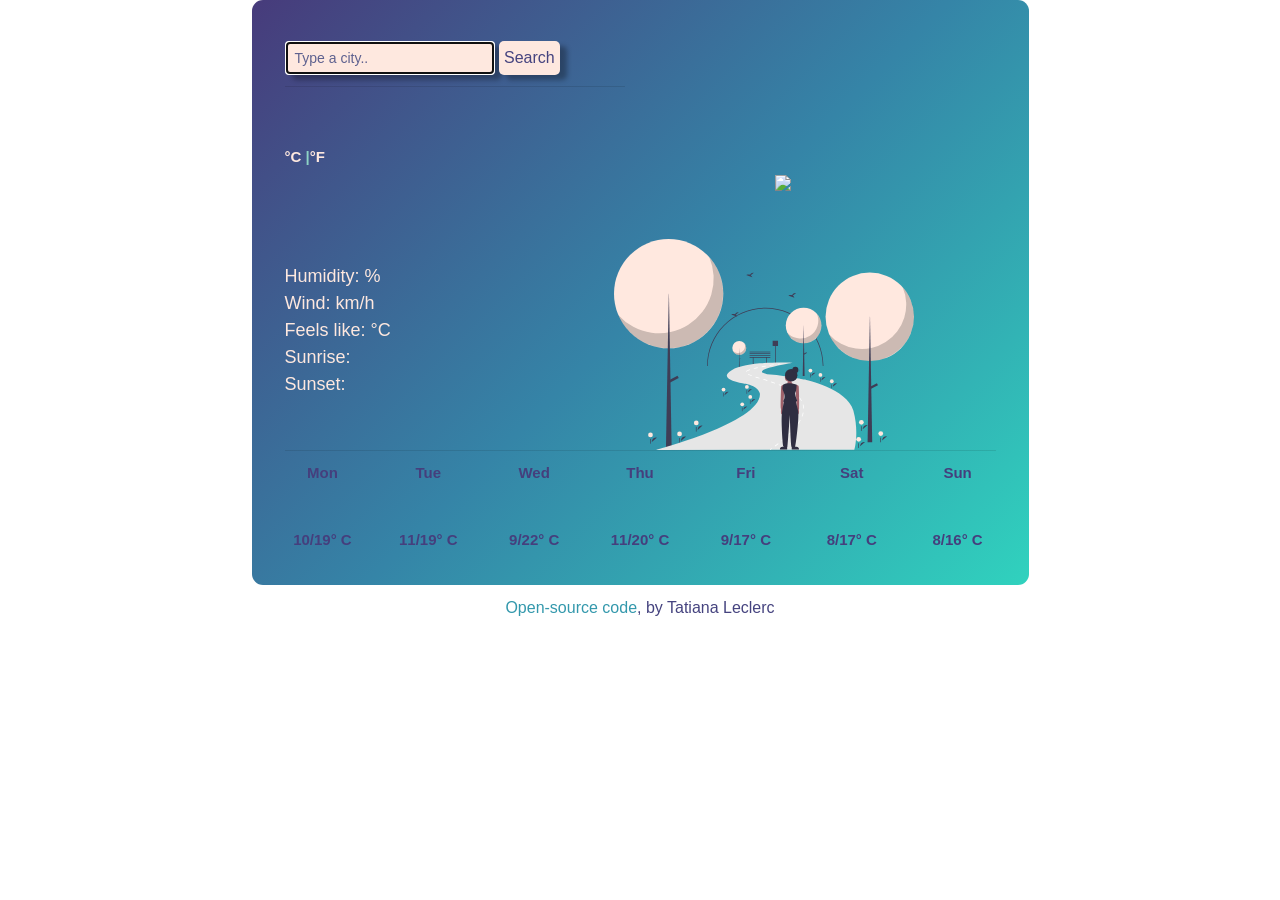
==== index.html @ fc7f9c83 "JS: added functions convert units" ====
<!DOCTYPE html>
<html lang="en">
  <head>
    <meta charset="UTF-8" />
    <meta name="viewport" content="width=device-width, initial-scale=1.0" />
    <link
      rel="stylesheet"
      href="https://stackpath.bootstrapcdn.com/bootstrap/4.5.0/css/bootstrap.min.css"
      integrity="sha384-9aIt2nRpC12Uk9gS9baDl411NQApFmC26EwAOH8WgZl5MYYxFfc+NcPb1dKGj7Sk"
      crossorigin="anonymous"
    />
    <script
      src="https://kit.fontawesome.com/8995d23b9c.js"
      crossorigin="anonymous"
    ></script>
    <link rel="stylesheet" href="src/style.css" />
    <script src="https://unpkg.com/axios/dist/axios.min.js"></script>
    <title>Chill Weather App</title>
  </head>
  <body>
    <div class="weatherAppWrapper">
      <div class="container">
        <form id="search-form" class="searchF">
          <input
            type="search"
            placeholder="Type a city.."
            autofocus="off"
            class="BarStyle"
            id="searchBar"
          />
          <input
            type="submit"
            value="Search"
            autofocus="off"
            class="BarStyle"
            id="submitCity"
          />
          <a href="#" class="iconLocation" id="currentLocation"
            ><i class="fas fa-map-marker-alt"></i
          ></a>
        </form>

        <div class="row">
          <div class="col-6">
            <h1 id="currentCity"></h1>
            <div class="date" id="currentDate"></div>
            <hr />
            <div class="temperature">
              <span id="currentTemp" class="temp"></span>
              <small class="unit"
                ><a href="#" id="celsius" class="active"> °C </a> |<a
                  href="#"
                  id="fahr"
                  >°F</a
                ></small
              >
              <div class="weatherDescription" id="description"></div>
            </div>
          </div>
          <div class="col-6">
            <img src="#" id="iconW" />
          </div>
        </div>
        <div class="row">
          <div class="col-4">
            <div id="currentDate" class="day"></div>
            <br />
            <div class="info">
              <span class="precipitation"> Humidity: </span
              ><span id="currentHumidity"></span>%
              <br />
              <span class="wind">Wind: </span><span id="currentWind"></span>km/h
              <br />
              <span class="feeling"> Feels like: </span
              ><span id="currentFeeling"></span> °C
              <br />
              <span class="sunrise">Sunrise: </span
              ><span id="sunriseTime"></span>
              <br />
              <span class="sunset">Sunset: </span><span id="sunsetTime"></span>
            </div>
          </div>
          <div class="col-8">
            <img
              src="img/undraw_through_the_park_lxnl2.svg"
              alt="Image park"
              width="300px"
              class="imgPark"
            />
          </div>
        </div>
        <hr />
        <div class="week">
          <div class="row">
            <div class="col">
              <div class="monday">
                Mon
              </div>
              <br />
              <div class="iM">
                <i class="fas fa-cloud"></i>
              </div>
              <br />
              10/19° C
            </div>
            <div class="col">
              <div class="tuesday">
                Tue
              </div>
              <br />
              <div class="iT">
                <i class="fas fa-cloud"></i>
              </div>
              <br />
              11/19° C
            </div>
            <div class="col">
              <div class="wednesday">
                Wed
              </div>
              <br />
              <div class="iW">
                <i class="fas fa-cloud-sun"></i>
              </div>
              <br />
              9/22° C
            </div>
            <div class="col">
              <div class="thursday">
                Thu
              </div>
              <br />
              <div class="iTh">
                <i class="fas fa-sun"></i>
              </div>
              <br />
              11/20° C
            </div>
            <div class="col">
              <div class="friday">
                Fri
              </div>
              <br />
              <div class="iF">
                <i class="fas fa-cloud-showers-heavy"></i>
              </div>
              <br />
              9/17° C
            </div>
            <div class="col">
              <div class="saturday">
                Sat
              </div>
              <br />
              <div class="iSa">
                <i class="fas fa-cloud-showers-heavy"></i>
              </div>
              <br />
              8/17° C
            </div>
            <div class="col">
              <div class="sunday">
                Sun
              </div>
              <br />
              <div class="iSu">
                <i class="fas fa-cloud-sun-rain"></i>
              </div>
              <br />
              8/16° C
            </div>
          </div>
        </div>
      </div>
      <div class="openSource">
        <a
          href="https://github.com/Aiia22/Final-Project-chillWeatherApp"
          target="_blank"
        >
          Open-source code</a
        ><span>, by Tatiana Leclerc</span>
      </div>
    </div>
  </body>
  <script src="src/app.js"></script>
</html>
---- src/style.css ----
.weatherAppWrapper {
  display: block;
  margin: 0 auto;
  max-width: 777px;
}

.container {
  background-image: linear-gradient(
    -225deg,
    #473b7b 0%,
    #3584a7 51%,
    #30d2be 100%
  );
  border-radius: 11px;
  padding: 33px;
  color: #fee8df;
}

.BarStyle {
  background-color: #fee8df;
  border-radius: 5px;
  box-shadow: 7px 5px 5px rgba(0, 0, 0, 0.3);
  border-style: none;
  color: #45437f;
  text-align: left;
  padding: 5px;
  cursor: pointer;
  transition: 150ms ease-in-out;
}
.iconLocation {
  font-size: 28px;
  position: relative;
  top: 4px;
  left: 11px;
  cursor: pointer;
  transition: 150ms ease-in-out;
}

::placeholder {
  font-size: 14px;
  color: #5e618f;
  padding-left: 5px;
}
#submitCity:hover {
  background-color: #32bfb9;
  color: #fee8df;
}
.iconLocation:hover {
  color: #32bfb9;
}

h1 {
  margin-top: 11px;
  font-size: 50px;
}

#iconW {
  display: block;
  margin: 0 auto;
  margin-top: 100px;
  width: 100px;
}
.temperature {
  position: relative;
  margin-top: 32px;
  color: #99ddcf;
}
.temperature .temp {
  font-size: 80px;
}
.temperature .weatherDescription {
  font-size: 33px;
}
.weatherDescription::first-letter {
  text-transform: capitalize;
}
.unit {
  color: #8dd3c5;
  font-size: 15px;
  position: relative;
  top: -44px;
  font-weight: bolder;
}
a {
  color: #fee8df;
  text-decoration: none;
  cursor: pointer;
}
a:hover {
  color: #31cebd;
  text-decoration: none;
}
a:focus {
  color: #19cfbd;
}
.weatherDescription {
  font-size: 22px;
  color: #99ddcf;
}

.info {
  font-size: 18px;
}
.imgPark {
  display: block;
  margin: 0 auto;
}
hr {
  margin: 0;
}
.week {
  padding-top: 11px;
  text-align: center;
  color: #453f7d;
  font-size: 15px;
  font-weight: 600;
}
.week i {
  font-size: 33px;
  color: #fee8df;
}
.openSource {
  text-align: center;
  padding: 11px;
  color: #45437f;
}
.openSource a {
  color: #3398ac;
  cursor: pointer;
}
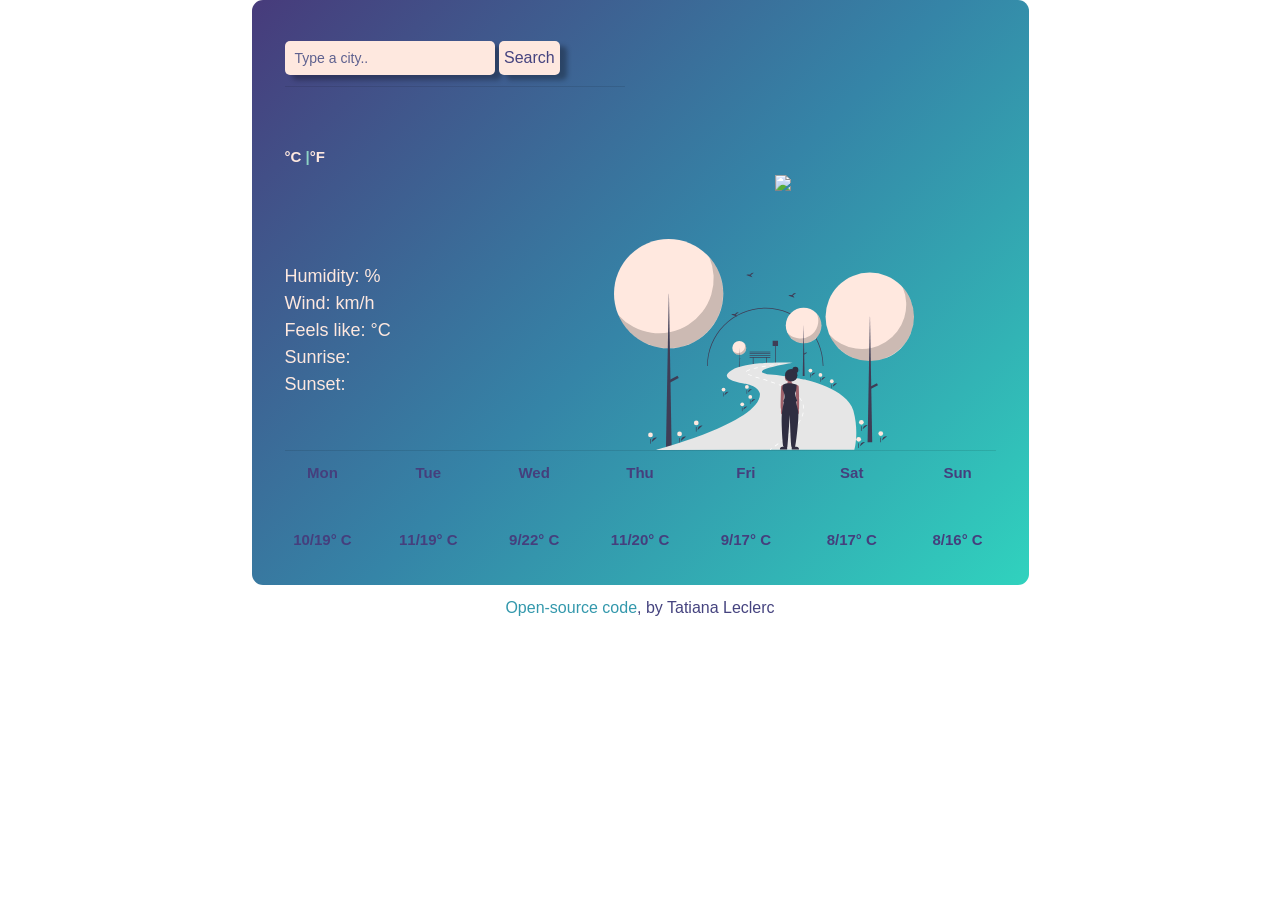
==== commit 9ac2802b: "HTML//search engine: delete autofocus, autocomplete off" ====
--- a/index.html
+++ b/index.html
@@ -24,14 +24,13 @@
           <input
             type="search"
             placeholder="Type a city.."
-            autofocus="off"
+            autocomplete="off"
             class="BarStyle"
             id="searchBar"
           />
           <input
             type="submit"
             value="Search"
-            autofocus="off"
             class="BarStyle"
             id="submitCity"
           />
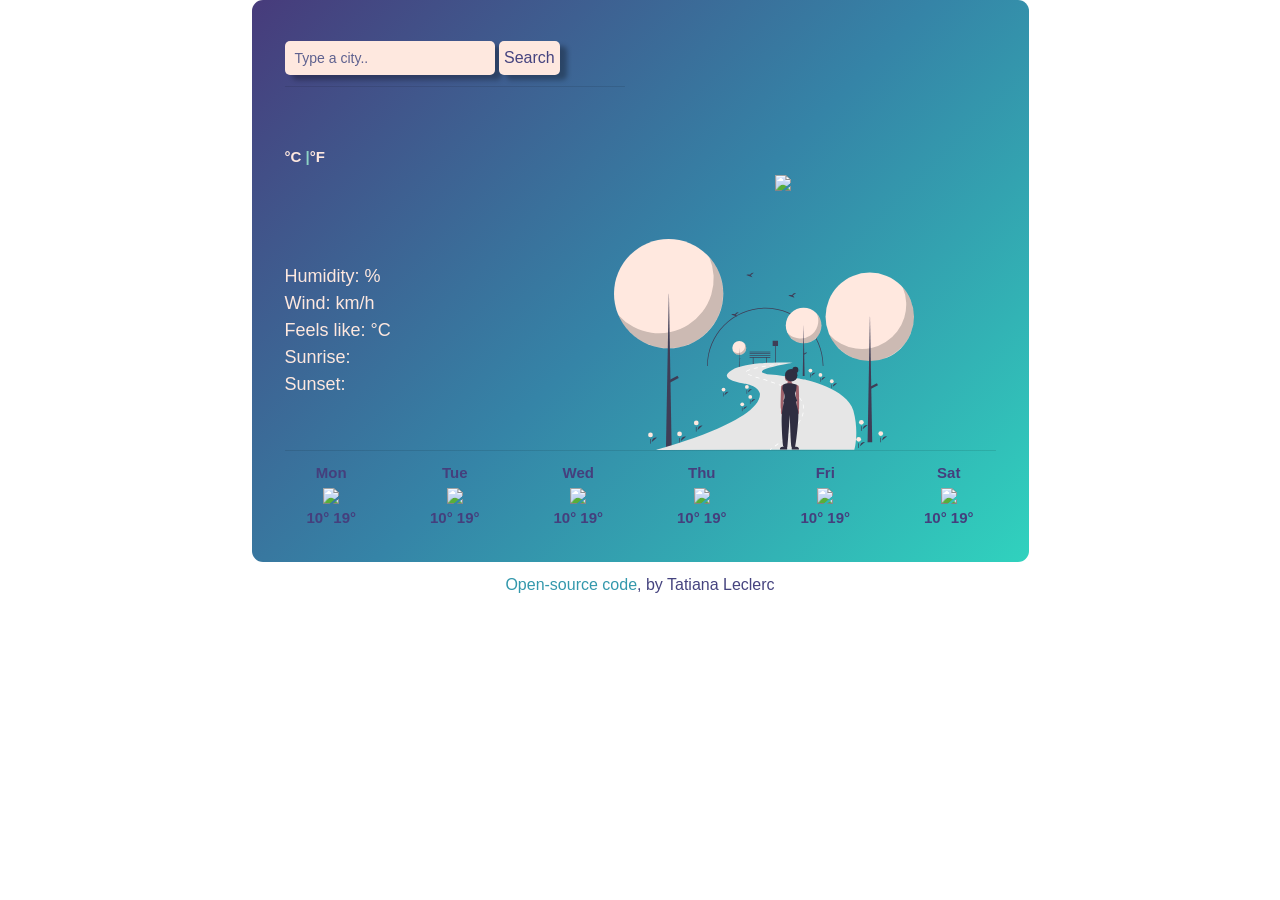
==== commit 2fa051cb: "HTML: reorganized forecast section" ====
--- a/index.html
+++ b/index.html
@@ -91,82 +91,47 @@
         <hr />
         <div class="week">
           <div class="row">
-            <div class="col">
-              <div class="monday">
+            <div class="col-2">
+              <div class="day1" id="dayOne">
                 Mon
               </div>
-              <br />
-              <div class="iM">
-                <i class="fas fa-cloud"></i>
-              </div>
-              <br />
-              10/19° C
+              <img src="#" id="iconWF" />
+              <div class="forecastTemperature"><strong>10°</strong> 19°</div>
             </div>
-            <div class="col">
-              <div class="tuesday">
+            <div class="col-2">
+              <div class="day2" id="dayTwo">
                 Tue
               </div>
-              <br />
-              <div class="iT">
-                <i class="fas fa-cloud"></i>
-              </div>
-              <br />
-              11/19° C
+              <img src="#" id="iconWF" />
+              <div class="forecastTemperature"><strong>10°</strong> 19°</div>
             </div>
-            <div class="col">
-              <div class="wednesday">
+            <div class="col-2">
+              <div class="day3" id="dayThree">
                 Wed
               </div>
-              <br />
-              <div class="iW">
-                <i class="fas fa-cloud-sun"></i>
-              </div>
-              <br />
-              9/22° C
+              <img src="#" id="iconWF" />
+              <div class="forecastTemperature"><strong>10°</strong> 19°</div>
             </div>
-            <div class="col">
-              <div class="thursday">
+            <div class="col-2">
+              <div class="day4" id="dayFour">
                 Thu
               </div>
-              <br />
-              <div class="iTh">
-                <i class="fas fa-sun"></i>
-              </div>
-              <br />
-              11/20° C
+              <img src="#" id="iconWF" />
+              <div class="forecastTemperature"><strong>10°</strong> 19°</div>
             </div>
-            <div class="col">
-              <div class="friday">
+            <div class="col-2">
+              <div class="day5" id="dayFive">
                 Fri
               </div>
-              <br />
-              <div class="iF">
-                <i class="fas fa-cloud-showers-heavy"></i>
-              </div>
-              <br />
-              9/17° C
+              <img src="#" id="iconWF" />
+              <div class="forecastTemperature"><strong>10°</strong> 19°</div>
             </div>
-            <div class="col">
-              <div class="saturday">
+            <div class="col-2">
+              <div class="day6" id="daySix">
                 Sat
               </div>
-              <br />
-              <div class="iSa">
-                <i class="fas fa-cloud-showers-heavy"></i>
-              </div>
-              <br />
-              8/17° C
-            </div>
-            <div class="col">
-              <div class="sunday">
-                Sun
-              </div>
-              <br />
-              <div class="iSu">
-                <i class="fas fa-cloud-sun-rain"></i>
-              </div>
-              <br />
-              8/16° C
+              <img src="#" id="iconWF" />
+              <div class="forecastTemperature"><strong>10°</strong> 19°</div>
             </div>
           </div>
         </div>
--- a/src/style.css
+++ b/src/style.css
@@ -115,10 +115,6 @@
   font-size: 15px;
   font-weight: 600;
 }
-.week i {
-  font-size: 33px;
-  color: #fee8df;
-}
 .openSource {
   text-align: center;
   padding: 11px;
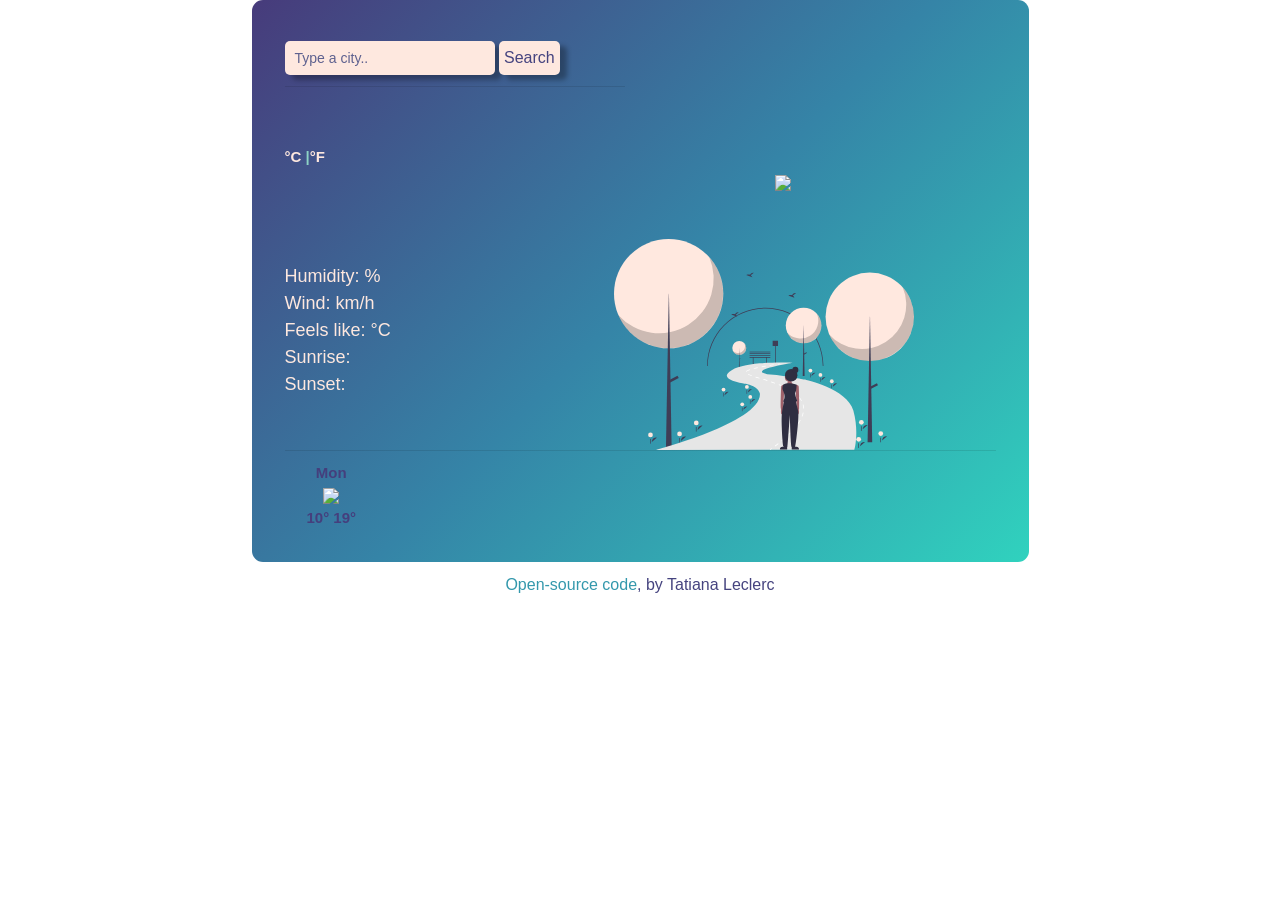
==== commit d83690a7: "HTML:modifications for the forecast/JS: added functions to get forecast" ====
--- a/index.html
+++ b/index.html
@@ -89,46 +89,11 @@
           </div>
         </div>
         <hr />
-        <div class="week">
+        <div class="week" id="weekForecast">
           <div class="row">
             <div class="col-2">
               <div class="day1" id="dayOne">
                 Mon
-              </div>
-              <img src="#" id="iconWF" />
-              <div class="forecastTemperature"><strong>10°</strong> 19°</div>
-            </div>
-            <div class="col-2">
-              <div class="day2" id="dayTwo">
-                Tue
-              </div>
-              <img src="#" id="iconWF" />
-              <div class="forecastTemperature"><strong>10°</strong> 19°</div>
-            </div>
-            <div class="col-2">
-              <div class="day3" id="dayThree">
-                Wed
-              </div>
-              <img src="#" id="iconWF" />
-              <div class="forecastTemperature"><strong>10°</strong> 19°</div>
-            </div>
-            <div class="col-2">
-              <div class="day4" id="dayFour">
-                Thu
-              </div>
-              <img src="#" id="iconWF" />
-              <div class="forecastTemperature"><strong>10°</strong> 19°</div>
-            </div>
-            <div class="col-2">
-              <div class="day5" id="dayFive">
-                Fri
-              </div>
-              <img src="#" id="iconWF" />
-              <div class="forecastTemperature"><strong>10°</strong> 19°</div>
-            </div>
-            <div class="col-2">
-              <div class="day6" id="daySix">
-                Sat
               </div>
               <img src="#" id="iconWF" />
               <div class="forecastTemperature"><strong>10°</strong> 19°</div>
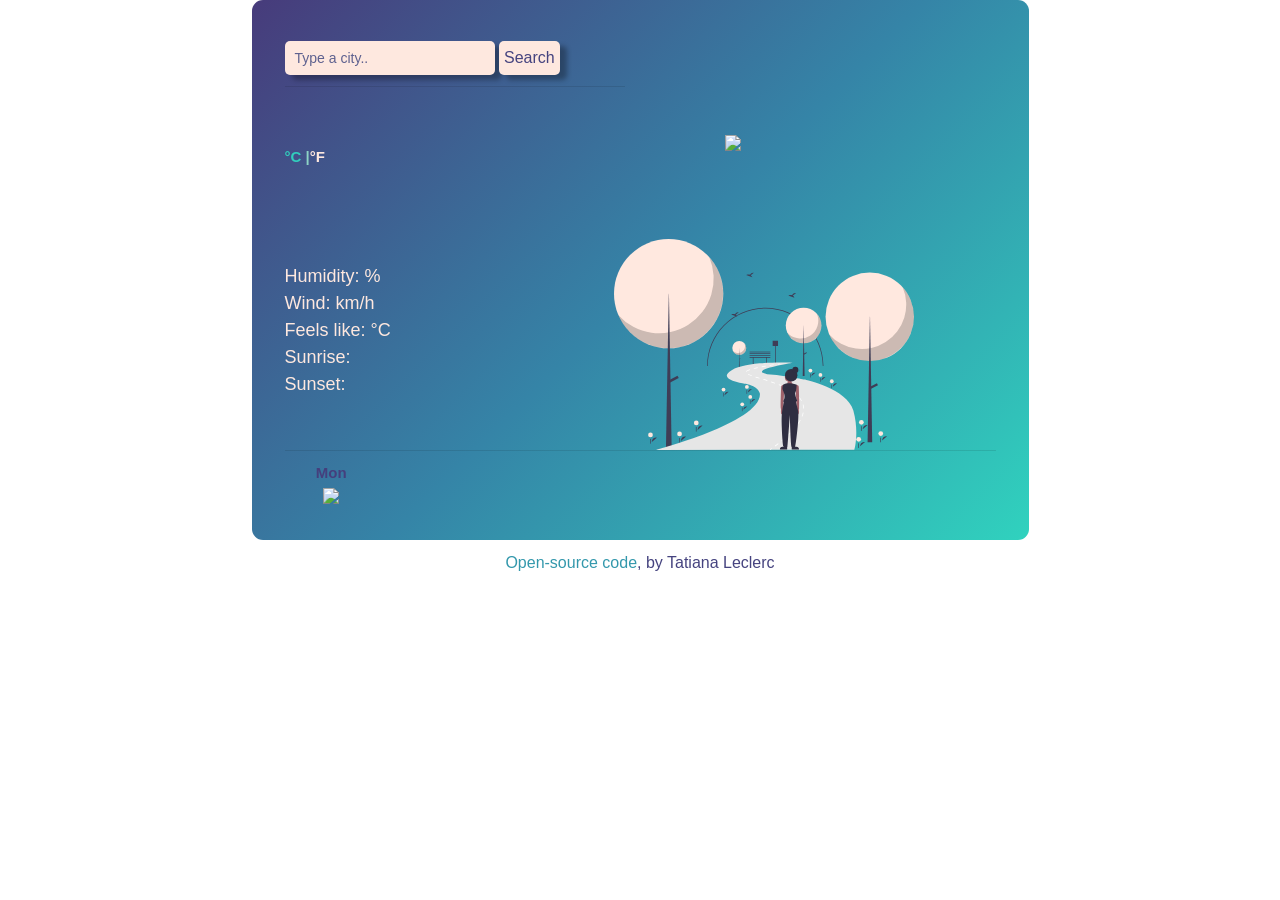
==== commit 0d1a41ff: "CSS: styled active unit// cleaned code" ====
--- a/index.html
+++ b/index.html
@@ -89,14 +89,14 @@
           </div>
         </div>
         <hr />
-        <div class="week" id="weekForecast">
-          <div class="row">
+        <div class="week" id="week">
+          <div class="row weather-forecast" id="weekForecast">
             <div class="col-2">
               <div class="day1" id="dayOne">
                 Mon
               </div>
               <img src="#" id="iconWF" />
-              <div class="forecastTemperature"><strong>10°</strong> 19°</div>
+              <div class="forecastTemperature"><strong></strong></div>
             </div>
           </div>
         </div>
--- a/src/style.css
+++ b/src/style.css
@@ -57,8 +57,9 @@
 #iconW {
   display: block;
   margin: 0 auto;
-  margin-top: 100px;
-  width: 100px;
+  margin-top: 60px;
+
+  width: 200px;
 }
 .temperature {
   position: relative;
@@ -86,6 +87,12 @@
   text-decoration: none;
   cursor: pointer;
 }
+a.active {
+  color: #31cebd;
+  text-decoration: none;
+  cursor: pointer;
+}
+
 a:hover {
   color: #31cebd;
   text-decoration: none;
@@ -113,7 +120,10 @@
   text-align: center;
   color: #453f7d;
   font-size: 15px;
-  font-weight: 600;
+  font-weight: bolder;
+}
+.iWF {
+  width: 44px;
 }
 .openSource {
   text-align: center;
@@ -124,3 +134,166 @@
   color: #3398ac;
   cursor: pointer;
 }
+
+@media (max-width: 760px) {
+  /* put all rules for less than or equal to 960 pixels here */
+  #iconW {
+    width: 150px;
+  }
+  .imgPark {
+    max-width: 211px;
+  }
+
+  .info {
+    font-size: 13px;
+  }
+  .week {
+    font-size: 11px;
+  }
+}
+
+@media (max-width: 485px) {
+  /*  all rules for less than or equal to 960 pixels here */
+
+  .weatherAppWrapper {
+    max-width: none;
+    background-image: linear-gradient(
+      -225deg,
+      #473b7b 0%,
+      #3584a7 51%,
+      #30d2be 100%
+    );
+  }
+  .container {
+    border-radius: none;
+  }
+  #iconW {
+    width: 150px;
+  }
+  .imgPark {
+    max-width: 211px;
+  }
+
+  .info {
+    font-size: 9px;
+  }
+  .week {
+    font-size: 7px;
+  }
+  .iWF {
+    max-width: 25px;
+  }
+  .openSource {
+    text-align: center;
+    padding: 0px;
+    padding-top: 5px;
+    margin: 0;
+    color: #45437f;
+  }
+  .openSource a {
+    color: #fee8df;
+    cursor: pointer;
+  }
+}
+@media (max-width: 395px) {
+  /*  all rules for less than or equal to 960 pixels here */
+
+  .weatherAppWrapper {
+    max-width: none;
+    background-image: linear-gradient(
+      -225deg,
+      #473b7b 0%,
+      #3584a7 51%,
+      #30d2be 100%
+    );
+  }
+  .container {
+    border-radius: none;
+  }
+  #iconW {
+    width: 125px;
+  }
+  #currentTemp {
+    font-size: 70px;
+  }
+
+  .imgPark {
+    max-width: 190px;
+  }
+
+  .info {
+    font-size: 9px;
+  }
+  .week {
+    font-size: 5px;
+  }
+  .iWF {
+    max-width: 25px;
+  }
+  .openSource {
+    text-align: center;
+    padding: 0px;
+    padding-top: 5px;
+    margin: 0;
+    color: #45437f;
+  }
+  .openSource a {
+    color: #fee8df;
+    cursor: pointer;
+  }
+}
+@media (max-width: 350px) {
+  /*  all rules for less than or equal to 960 pixels here */
+
+  .weatherAppWrapper {
+    max-width: none;
+    background-image: linear-gradient(
+      -225deg,
+      #473b7b 0%,
+      #3584a7 51%,
+      #30d2be 100%
+    );
+  }
+  .container {
+    border-radius: none;
+  }
+  .searchF {
+    padding: 5px;
+    font-size: 11px;
+  }
+  #iconW {
+    width: 110px;
+  }
+  #currentTemp {
+    font-size: 50px;
+    position: relative;
+    top: -10px;
+  }
+
+  .imgPark {
+    max-width: 170px;
+  }
+
+  .info {
+    font-size: 8px;
+  }
+  .week {
+    font-size: 3px;
+  }
+  .iWF {
+    max-width: 20px;
+  }
+  .openSource {
+    text-align: center;
+    padding: 0px;
+    padding-top: 5px;
+    margin-bottom: 0;
+    color: #45437f;
+  }
+  .openSource a {
+    color: #fee8df;
+    cursor: pointer;
+  }
+}
+
+/* down to 318px */
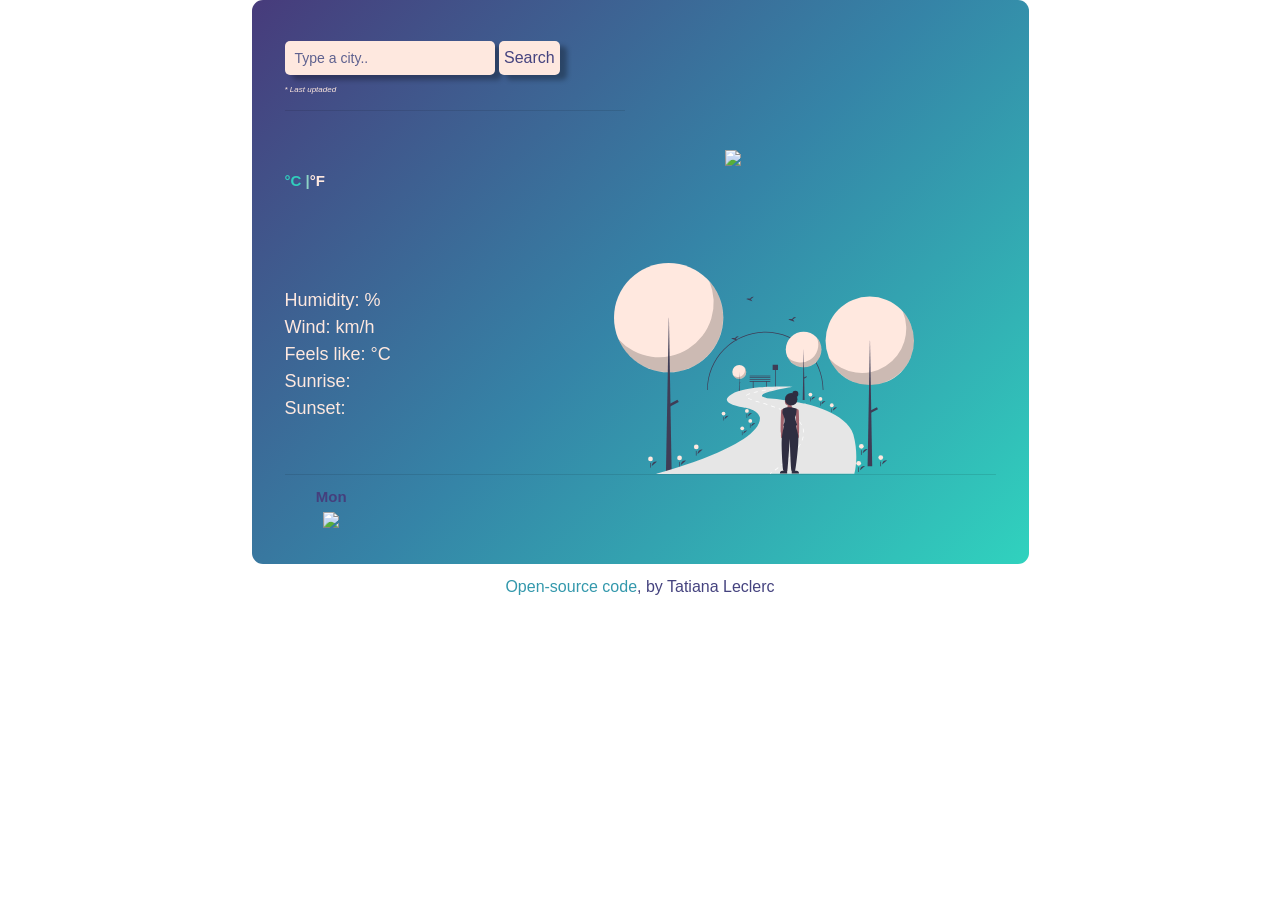
==== commit 0c977421: "HTML/CSS :changed page name, added dislaimer//JS: changed default city" ====
--- a/index.html
+++ b/index.html
@@ -15,7 +15,7 @@
     ></script>
     <link rel="stylesheet" href="src/style.css" />
     <script src="https://unpkg.com/axios/dist/axios.min.js"></script>
-    <title>Chill Weather App</title>
+    <title>Zen Weather App</title>
   </head>
   <body>
     <div class="weatherAppWrapper">
@@ -43,6 +43,7 @@
           <div class="col-6">
             <h1 id="currentCity"></h1>
             <div class="date" id="currentDate"></div>
+            <em class="dislaimer">* Last uptaded</em>
             <hr />
             <div class="temperature">
               <span id="currentTemp" class="temp"></span>
--- a/src/style.css
+++ b/src/style.css
@@ -53,11 +53,17 @@
   margin-top: 11px;
   font-size: 50px;
 }
+.dislaimer {
+  font-size: 8px;
+  color: #fee8df;
+  position: relative;
+  top: -11px;
+}
 
 #iconW {
   display: block;
   margin: 0 auto;
-  margin-top: 60px;
+  margin-top: 75px;
 
   width: 200px;
 }
@@ -139,6 +145,9 @@
   /* put all rules for less than or equal to 960 pixels here */
   #iconW {
     width: 150px;
+  }
+  h1 {
+    font-size: 40px;
   }
   .imgPark {
     max-width: 211px;
@@ -170,6 +179,9 @@
   #iconW {
     width: 150px;
   }
+  h1 {
+    font-size: 35px;
+  }
   .imgPark {
     max-width: 211px;
   }
@@ -213,6 +225,9 @@
   #iconW {
     width: 125px;
   }
+  h1 {
+    font-size: 30px;
+  }
   #currentTemp {
     font-size: 70px;
   }
@@ -261,6 +276,9 @@
     padding: 5px;
     font-size: 11px;
   }
+  h1 {
+    font-size: 25px;
+  }
   #iconW {
     width: 110px;
   }
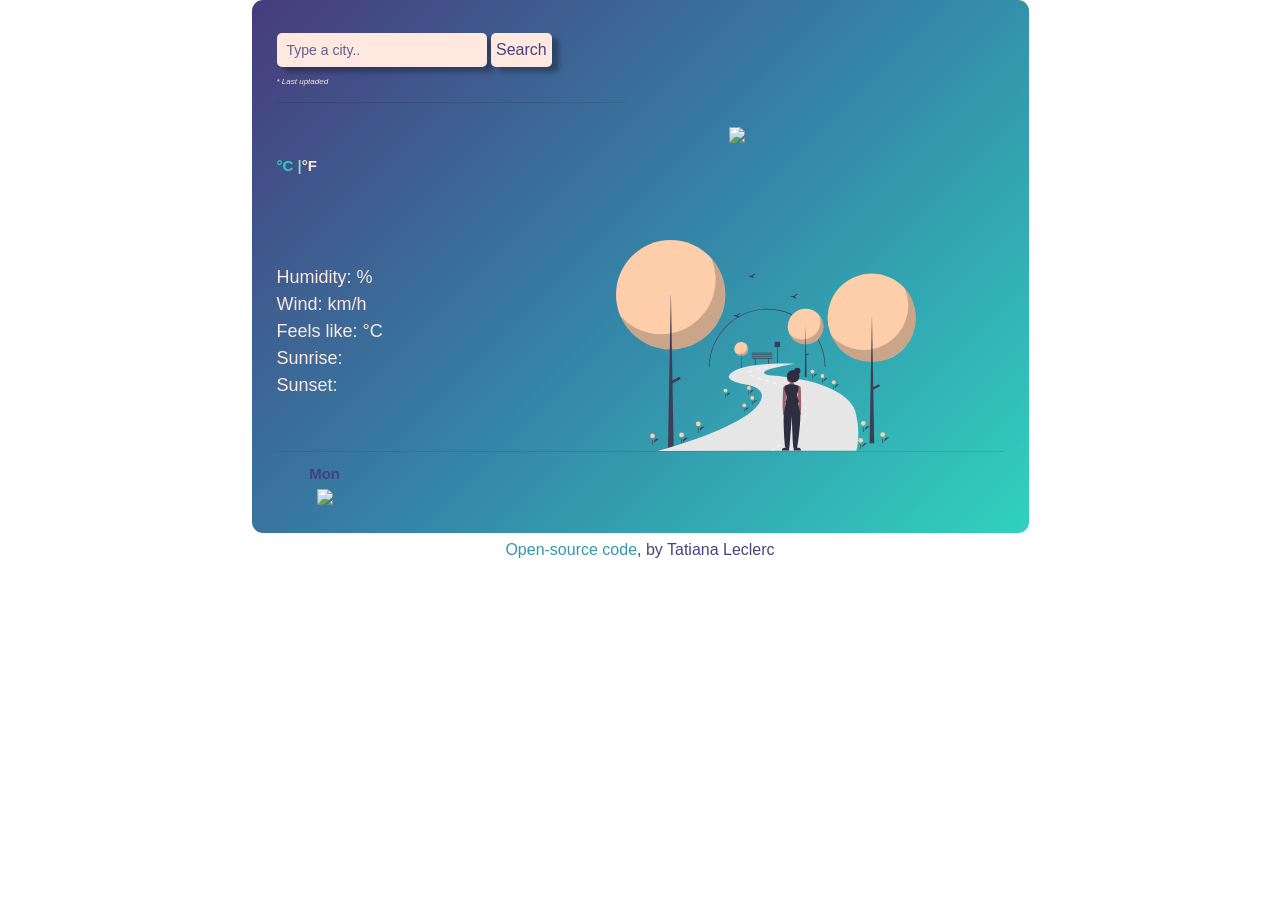
==== commit 89ec76ca: "fix image" ====
--- a/index.html
+++ b/index.html
@@ -82,7 +82,7 @@
           </div>
           <div class="col-8">
             <img
-              src="img/undraw_through_the_park_lxnl2.svg"
+              src="img/undraw_through_the_park_lxnl.svg"
               alt="Image park"
               width="300px"
               class="imgPark"
@@ -93,9 +93,7 @@
         <div class="week" id="week">
           <div class="row weather-forecast" id="weekForecast">
             <div class="col-2">
-              <div class="day1" id="dayOne">
-                Mon
-              </div>
+              <div class="day1" id="dayOne">Mon</div>
               <img src="#" id="iconWF" />
               <div class="forecastTemperature"><strong></strong></div>
             </div>
--- a/src/style.css
+++ b/src/style.css
@@ -12,7 +12,7 @@
     #30d2be 100%
   );
   border-radius: 11px;
-  padding: 33px;
+  padding: 25px;
   color: #fee8df;
 }
 
@@ -63,7 +63,7 @@
 #iconW {
   display: block;
   margin: 0 auto;
-  margin-top: 75px;
+  margin-top: 60px;
 
   width: 200px;
 }
@@ -73,10 +73,11 @@
   color: #99ddcf;
 }
 .temperature .temp {
-  font-size: 80px;
+  font-size: 70px;
 }
 .temperature .weatherDescription {
-  font-size: 33px;
+  font-size: 25px;
+  margin-top: 0;
 }
 .weatherDescription::first-letter {
   text-transform: capitalize;
@@ -85,7 +86,7 @@
   color: #8dd3c5;
   font-size: 15px;
   position: relative;
-  top: -44px;
+  top: -40px;
   font-weight: bolder;
 }
 a {
@@ -133,8 +134,9 @@
 }
 .openSource {
   text-align: center;
-  padding: 11px;
+  padding: 5px;
   color: #45437f;
+  margin-bottom: 5px;
 }
 .openSource a {
   color: #3398ac;
@@ -177,28 +179,27 @@
     border-radius: none;
   }
   #iconW {
-    width: 150px;
+    width: 140px;
   }
   h1 {
     font-size: 35px;
   }
   .imgPark {
-    max-width: 211px;
+    max-width: 190px;
   }
 
   .info {
-    font-size: 9px;
+    font-size: 12px;
   }
   .week {
-    font-size: 7px;
+    font-size: 14px;
   }
   .iWF {
     max-width: 25px;
   }
   .openSource {
     text-align: center;
-    padding: 0px;
-    padding-top: 5px;
+    padding: 8px;
     margin: 0;
     color: #45437f;
   }
@@ -210,7 +211,7 @@
 @media (max-width: 395px) {
   /*  all rules for less than or equal to 960 pixels here */
 
-  .weatherAppWrapper {
+  .body {
     max-width: none;
     background-image: linear-gradient(
       -225deg,
@@ -233,22 +234,21 @@
   }
 
   .imgPark {
-    max-width: 190px;
+    max-width: 150px;
   }
 
   .info {
-    font-size: 9px;
+    font-size: 10px;
   }
   .week {
-    font-size: 5px;
+    font-size: 12px;
   }
   .iWF {
-    max-width: 25px;
+    max-width: 22px;
   }
   .openSource {
     text-align: center;
-    padding: 0px;
-    padding-top: 5px;
+    padding: 8px;
     margin: 0;
     color: #45437f;
   }
@@ -260,7 +260,7 @@
 @media (max-width: 350px) {
   /*  all rules for less than or equal to 960 pixels here */
 
-  .weatherAppWrapper {
+  .body {
     max-width: none;
     background-image: linear-gradient(
       -225deg,
@@ -277,7 +277,7 @@
     font-size: 11px;
   }
   h1 {
-    font-size: 25px;
+    font-size: 20px;
   }
   #iconW {
     width: 110px;
@@ -293,20 +293,19 @@
   }
 
   .info {
-    font-size: 8px;
+    font-size: 9px;
   }
   .week {
-    font-size: 3px;
+    font-size: 10px;
   }
   .iWF {
-    max-width: 20px;
+    max-width: 18px;
   }
   .openSource {
     text-align: center;
-    padding: 0px;
-    padding-top: 5px;
-    margin-bottom: 0;
+    padding: 8px;
     color: #45437f;
+    padding-bottom: 5px;
   }
   .openSource a {
     color: #fee8df;
